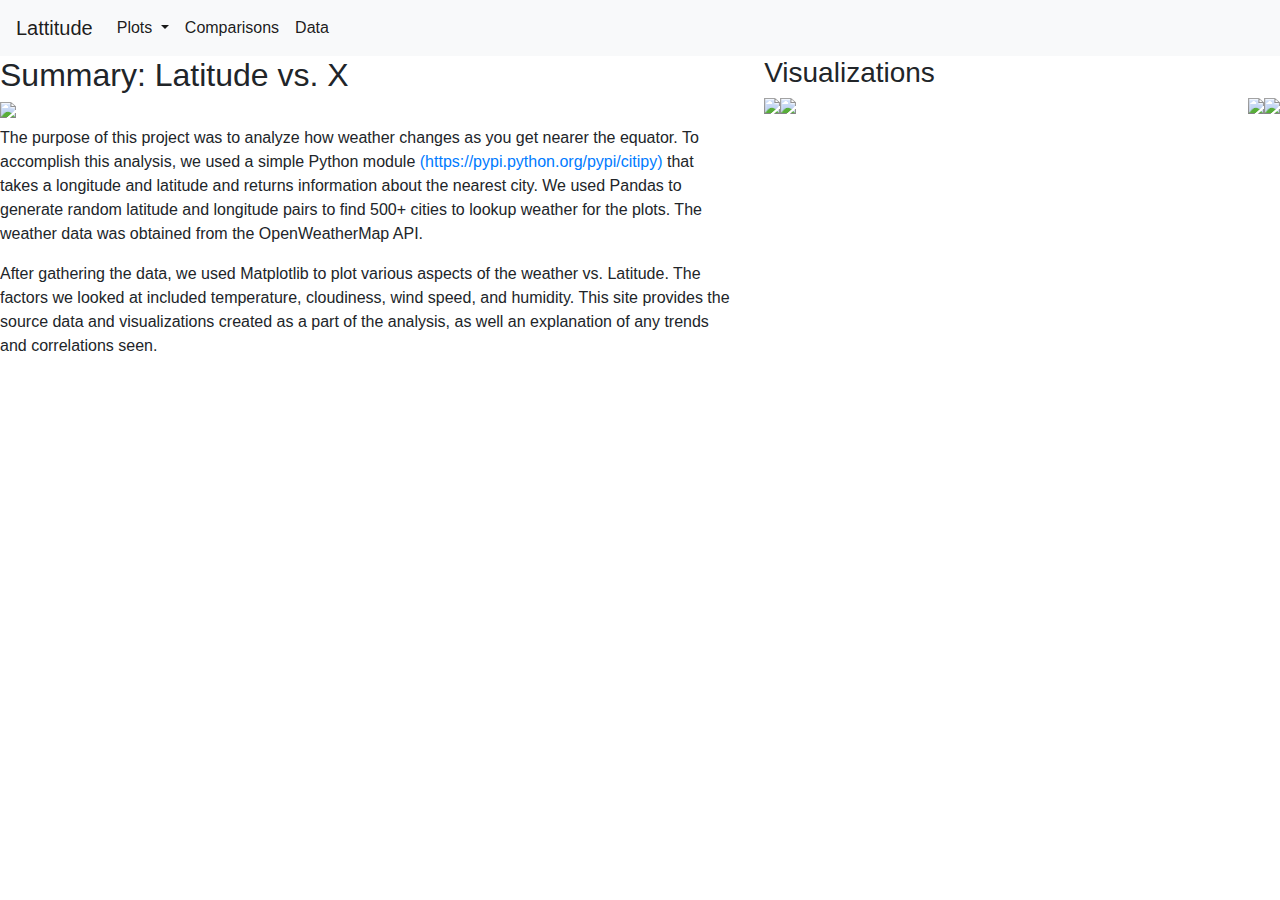
==== index.html @ 54563116 "Moved index.html" ====
<!doctype html>
<html lang="en">
  <head>
    <!-- Required meta tags -->
    <meta charset="utf-8">
    <meta name="viewport" content="width=device-width, initial-scale=1, shrink-to-fit=no">

    <!-- Bootstrap CSS -->
    <link rel="stylesheet" href="https://maxcdn.bootstrapcdn.com/bootstrap/4.0.0/css/bootstrap.min.css" integrity="sha384-Gn5384xqQ1aoWXA+058RXPxPg6fy4IWvTNh0E263XmFcJlSAwiGgFAW/dAiS6JXm" crossorigin="anonymous">
    <link rel="stylesheet" href="style.css" />
    <!-- Optional JavaScript -->
    <!-- jQuery first, then Popper.js, then Bootstrap JS -->
  
    <!-- <script src="https://code.jquery.com/jquery-3.3.1.slim.min.js" integrity="sha384-q8i/X+965DzO0rT7abK41JStQIAqVgRVzpbzo5smXKp4YfRvH+8abtTE1Pi6jizo" crossorigin="anonymous"></script>
    <script src="https://cdnjs.cloudflare.com/ajax/libs/popper.js/1.14.3/umd/popper.min.js" integrity="sha384-ZMP7rVo3mIykV+2+9J3UJ46jBk0WLaUAdn689aCwoqbBJiSnjAK/l8WvCWPIPm49" crossorigin="anonymous"></script>
    <script src="https://stackpath.bootstrapcdn.com/bootstrap/4.1.3/js/bootstrap.min.js" integrity="sha384-ChfqqxuZUCnJSK3+MXmPNIyE6ZbWh2IMqE241rYiqJxyMiZ6OW/JmZQ5stwEULTy" crossorigin="anonymous"></script> -->

    <title>Lattitude</title>
  </head>
  <body>
    <nav class="navbar navbar-expand-sm navbar-light bg-light">
        <a class="navbar-brand" href="index.html">Lattitude</a>
        <button class="navbar-toggler" type="button" data-toggle="collapse" data-target="#navbarNavDropdown" aria-controls="navbarNavDropdown" aria-expanded="false" aria-label="Toggle navigation">
          <span class="navbar-toggler-icon"></span>
        </button>
        <div class="collapse navbar-collapse" id="navbarNavDropdown">
          <ul class="navbar-nav" >
            <li class="nav-item dropdown active">
              <a class="nav-link dropdown-toggle" href="#" id="navbarDropdownMenuLink" data-toggle="dropdown" aria-haspopup="true" aria-expanded="false">
                Plots
              </a>
              <div class="dropdown-menu" aria-labelledby="navbarDropdownMenuLink">
                <a class="dropdown-item" href="max_temp.html">Max Temperature</a>
                <a class="dropdown-item" href="humidity.html">Humitidty</a>
                <a class="dropdown-item" href="cloudiness.html">Cloudiness</a>
                <a class="dropdown-item" href="wind_speed.html">Wind Speed</a>
              </div>
             </li>
             <li class="nav-item active">
                <a class="nav-link" href="comparison.html">Comparisons</a>
             </li>
             <li class="nav-item active">
                <a class="nav-link" href="data.html">Data</a>
              </li>
           </ul>
        </div>
      </nav>  
      <div class="containter container-summary bg-gray" >
        <div class="row">
            <div class="col-md-7">
              <h2 class="green-text">Summary: Latitude vs. X</h2>
              <img src="./images/LatVsTemp.png" style="float:left;width:310;height:220">  
              <p>
               <br>The purpose of this project was to analyze how weather changes as you get nearer the equator. To accomplish this analysis, we used a simple Python module <a href = "(https://pypi.python.org/pypi/citipy)">(https://pypi.python.org/pypi/citipy)</a> that takes a longitude and latitude and returns information about the nearest city. We used Pandas to generate random latitude and longitude pairs to find 500+ cities to lookup weather for the plots. The weather data was obtained from the OpenWeatherMap API.
              </p>
              </p> 
              <p> After gathering the data, we used Matplotlib to plot various aspects of the weather vs. Latitude. The factors we looked at included temperature, cloudiness, wind speed, and humidity. This site provides the source data and visualizations created as a part of the analysis, as well an explanation of any trends and correlations seen.
              </p> 
            </div>
            <div class="col-md-5">
              <div class="visualizations">
                <h3 class="green-text">Visualizations</h3>
                <img src="./images/LatVsTemp.png" style="float:left;">
                <img src="./images/LatVsHumidity.png" style="float:right;">
                <img src="./images/LatVsClouds.png" style="float:right;">
                <img src="./images/LatVsWind.png" style="float:left;"> 
              </div>
            </div>
          </div>
      </div>
      <div class="footer" > 
      </div>
    <!-- Optional JavaScript -->
    <!-- jQuery first, then Popper.js, then Bootstrap JS -->
    <script src="https://code.jquery.com/jquery-3.2.1.slim.min.js" integrity="sha384-KJ3o2DKtIkvYIK3UENzmM7KCkRr/rE9/Qpg6aAZGJwFDMVNA/GpGFF93hXpG5KkN" crossorigin="anonymous"></script>
    <script src="https://cdnjs.cloudflare.com/ajax/libs/popper.js/1.12.9/umd/popper.min.js" integrity="sha384-ApNbgh9B+Y1QKtv3Rn7W3mgPxhU9K/ScQsAP7hUibX39j7fakFPskvXusvfa0b4Q" crossorigin="anonymous"></script>
    <script src="https://maxcdn.bootstrapcdn.com/bootstrap/4.0.0/js/bootstrap.min.js" integrity="sha384-JZR6Spejh4U02d8jOt6vLEHfe/JQGiRRSQQxSfFWpi1MquVdAyjUar5+76PVCmYl" crossorigin="anonymous"></script>
  </body>
</html>
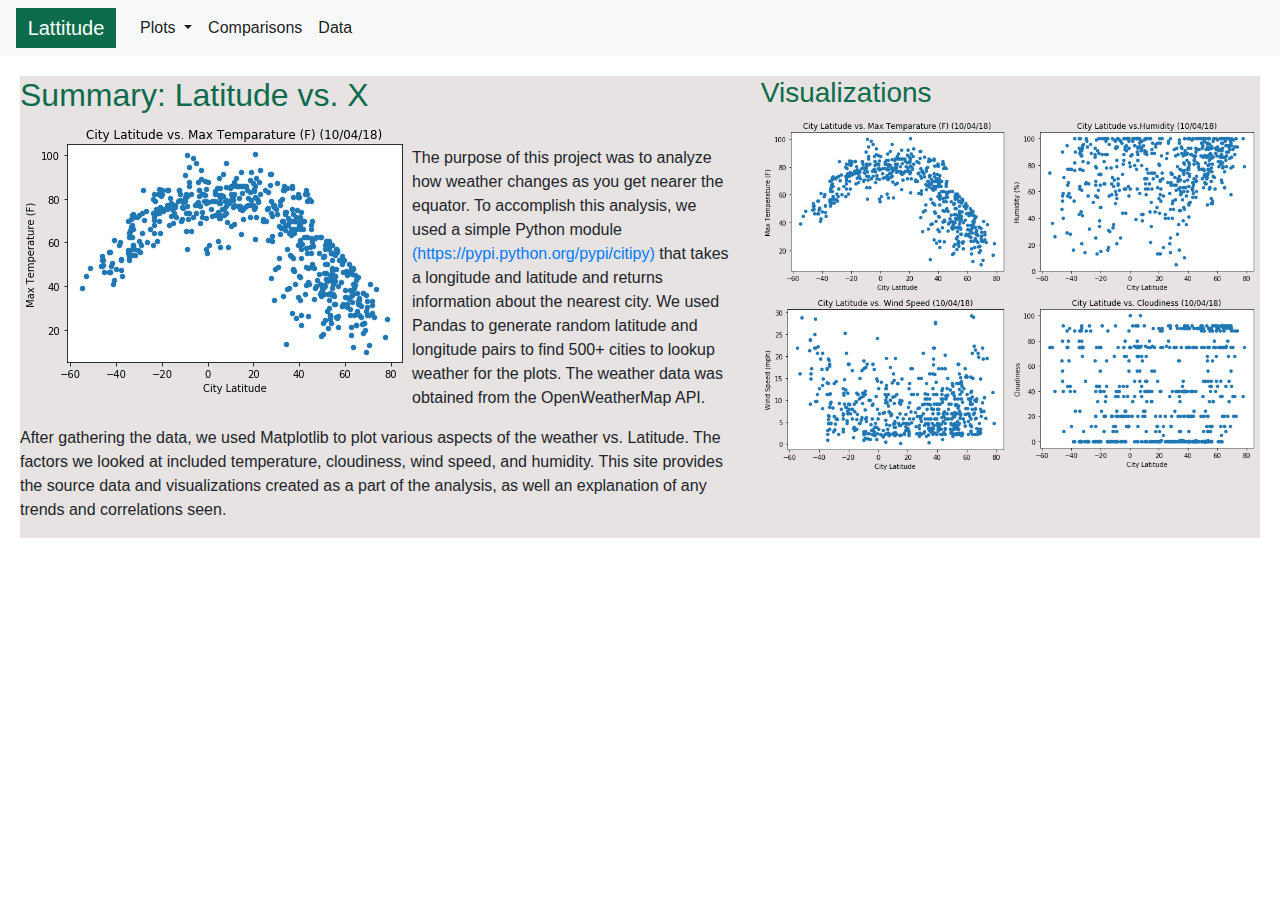
==== commit 53d26a34: "relative path  issues" ====
--- a/index.html
+++ b/index.html
@@ -37,7 +37,7 @@
               </div>
              </li>
              <li class="nav-item active">
-                <a class="nav-link" href="comparison.html">Comparisons</a>
+                <a class="nav-link" href="Comparison.html">Comparisons</a>
              </li>
              <li class="nav-item active">
                 <a class="nav-link" href="data.html">Data</a>
@@ -49,7 +49,7 @@
         <div class="row">
             <div class="col-md-7">
               <h2 class="green-text">Summary: Latitude vs. X</h2>
-              <img src="./images/LatVsTemp.png" style="float:left;width:310;height:220">  
+              <img src="Images/LatVsTemp.png" style="float:left;width:310;height:220">  
               <p>
                <br>The purpose of this project was to analyze how weather changes as you get nearer the equator. To accomplish this analysis, we used a simple Python module <a href = "(https://pypi.python.org/pypi/citipy)">(https://pypi.python.org/pypi/citipy)</a> that takes a longitude and latitude and returns information about the nearest city. We used Pandas to generate random latitude and longitude pairs to find 500+ cities to lookup weather for the plots. The weather data was obtained from the OpenWeatherMap API.
               </p>
@@ -60,10 +60,10 @@
             <div class="col-md-5">
               <div class="visualizations">
                 <h3 class="green-text">Visualizations</h3>
-                <img src="./images/LatVsTemp.png" style="float:left;">
-                <img src="./images/LatVsHumidity.png" style="float:right;">
-                <img src="./images/LatVsClouds.png" style="float:right;">
-                <img src="./images/LatVsWind.png" style="float:left;"> 
+                <img src="Images/LatVsTemp.png" style="float:left;">
+                <img src="Images/LatVsHumidity.png" style="float:right;">
+                <img src="Images/LatVsClouds.png" style="float:right;">
+                <img src="Images/LatVsWind.png" style="float:left;"> 
               </div>
             </div>
           </div>
--- a/style.css
+++ b/style.css
@@ -0,0 +1,42 @@
+
+.navbar-brand {
+    background-color:   rgb(12, 107, 75);
+    color:  white !important;
+    width: 100px;
+    text-align: center;
+}
+
+.container-summary {
+    margin: 20px;
+    border: 15px;
+    padding: 0px important!;
+    background-color: #e7e3e3;
+}
+
+.green-text {
+    color: rgb(12, 107, 75);
+}
+
+.bg-gray {
+    background-color: #e7e3e3;
+}
+
+.visualizations img { 
+     width: 50%;
+}
+
+.comparisons {
+    width: 85%;
+    border-left-width: 15px;
+    background-color: #e7e3e3;
+}
+
+.data-div {
+    text-align: center ! important;
+}
+
+.footer {
+    border-bottom-color: #454545;
+    border-bottom-width: 20px;
+    border-top-color: rgb(12, 107, 75);
+}